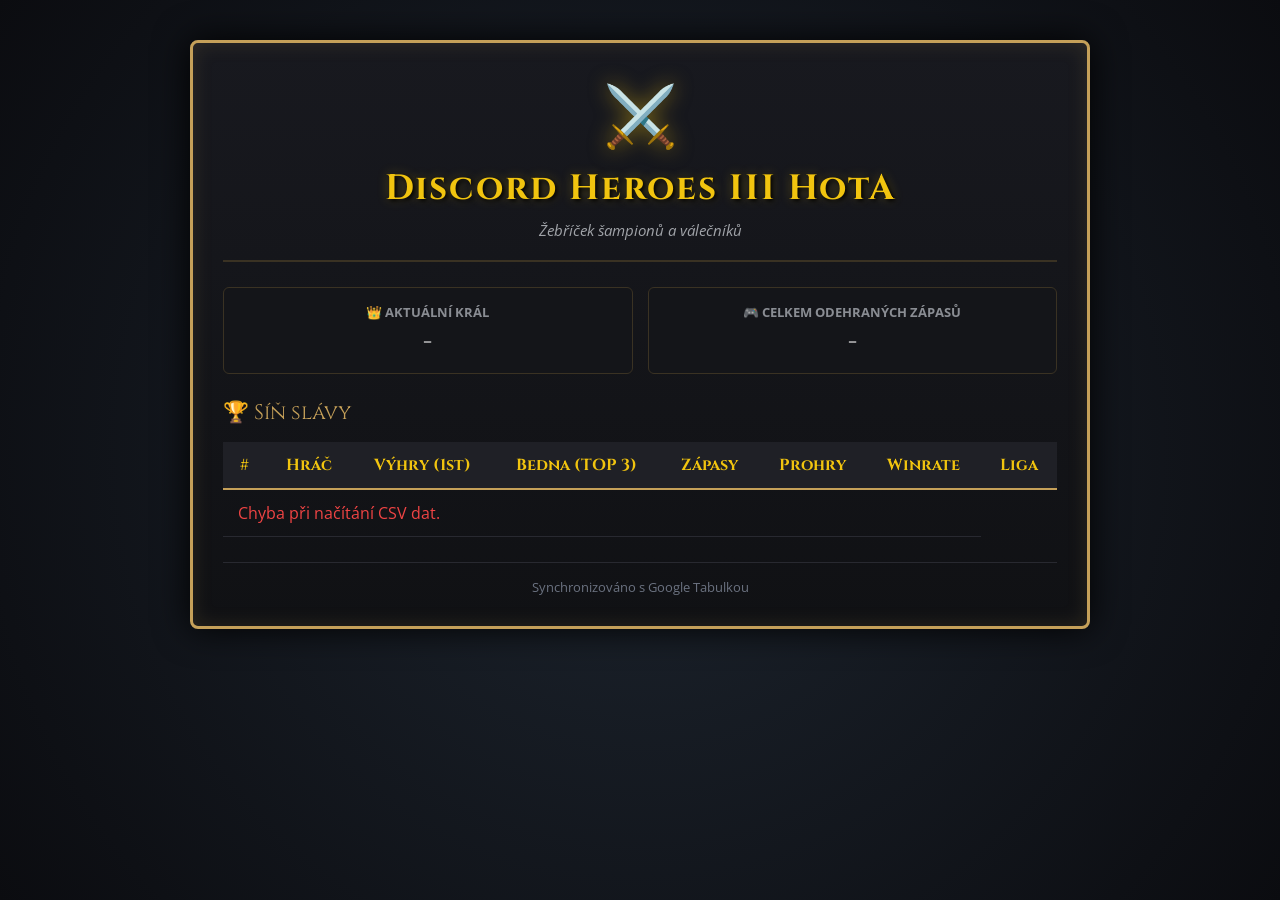
==== index.html @ c2720bd8 "Add 'Liga' column to the table header" ====
<!DOCTYPE html>
<html lang="cs">
<head>
    <meta charset="UTF-8">
    <meta name="viewport" content="width=device-width, initial-scale=1.0">

    <title>Heroes III HotA - Leaderboard</title>

    <link rel="stylesheet" href="style.css">
</head>

<body>

<div class="container">

    <div class="header">

        <div class="logo">⚔️</div>

        <h1>Discord Heroes III HotA</h1>

        <p>Žebříček šampionů a válečníků</p>

    </div>


    <div class="top-cards">

        <div class="card">
            <div class="title">👑 Aktuální Král</div>
            <div class="value" id="top-player">-</div>
        </div>


        <div class="card">
            <div class="title">🎮 Celkem Odehraných Zápasů</div>
            <div class="value" id="total-games">-</div>
        </div>

    </div>


    <div class="leaderboard-title">
        🏆 Síň slávy
    </div>


    <div class="table-wrapper">

        <table>

            <thead>

                <tr>
                    <th>#</th>
                    <th>Hráč</th>
                    <th>Výhry (1st)</th>
                    <th>Bedna (TOP 3)</th>
                    <th>Zápasy</th>
                    <th>Prohry</th>
                    <th>Winrate</th>
                    <th>Liga</th>
                </tr>

            </thead>


            <tbody id="leaderboard-body">

                <tr>
                    <td colspan="7">
                        Načítám data z Google Sheets...
                    </td>
                </tr>

            </tbody>


        </table>

    </div>


    <div class="footer">
        Synchronizováno s Google Tabulkou
    </div>


</div>


<script src="script.js" defer></script>

</body>
</html>
---- style.css ----
@import url('https://fonts.googleapis.com/css2?family=Cinzel:wght@600;700;900&family=Open+Sans:wght@400;600;700&display=swap');


* {
    box-sizing: border-box;
    margin: 0;
    padding: 0;
}


body {

    background-color: #0d0d11;

    background-image:
        radial-gradient(circle at center,
        rgba(31,40,51,0.85) 0%,
        rgba(11,12,16,0.95) 100%),
        url('https://www.transparenttextures.com/patterns/dark-stone-wall.png');

    color: #c5a059;

    font-family: 'Open Sans', sans-serif;

    min-height:100vh;

    padding:20px;

    display:flex;

    justify-content:center;

    align-items:flex-start;

}



.container {

    width:100%;

    max-width:900px;

    margin-top:20px;

    background:linear-gradient(
        180deg,
        #18191f 0%,
        #101114 100%
    );

    border:3px solid #c5a059;

    border-radius:8px;

    box-shadow:
    0 0 35px rgba(0,0,0,.95),
    inset 0 0 20px rgba(197,160,89,.15);

    padding:30px;

}



.header {

    text-align:center;

    border-bottom:2px solid #3a3223;

    padding-bottom:20px;

    margin-bottom:25px;

}



.logo {

    font-size:60px;

    margin-bottom:10px;

    filter:
    drop-shadow(0 0 10px rgba(241,196,15,.5));

}



.header h1 {

    font-family:'Cinzel',serif;

    font-size:2.2rem;

    color:#f1c40f;

    text-shadow:
    2px 2px 4px #000,
    0 0 12px rgba(241,196,15,.3);

    letter-spacing:2px;

}



.header p {

    color:#a0a3a8;

    margin-top:8px;

    font-size:.95rem;

    font-style:italic;

}



.top-cards {

    display:grid;

    grid-template-columns:repeat(2,1fr);

    gap:15px;

    margin-bottom:25px;

}



.card {

    background:#141519;

    border:1px solid #3a3223;

    border-radius:6px;

    padding:15px;

    text-align:center;

}



.card .title {

    font-size:.8rem;

    color:#8a8d93;

    text-transform:uppercase;

    font-weight:700;

}



.card .value {

    font-size:1.5rem;

    font-family:'Cinzel',serif;

    color:white;

    margin-top:5px;

}



.leaderboard-title {

    font-family:'Cinzel',serif;

    font-size:1.3rem;

    margin-bottom:15px;

}



.table-wrapper {

    overflow-x:auto;

}



table {

    width:100%;

    border-collapse:collapse;

}



th {

    font-family:'Cinzel',serif;

    background:#1f2026;

    color:#f1c40f;

    padding:12px 15px;

    border-bottom:2px solid #c5a059;

}



td {

    padding:12px 15px;

    border-bottom:1px solid #282930;

    color:#e0e0e0;

}



tbody tr:nth-child(even) {

    background:#14151a;

}



tbody tr:hover {

    background:#23252e;

}



.rank-1 {

    color:#f1c40f;

    font-weight:bold;

}



.rank-2 {

    color:#e2e8f0;

    font-weight:bold;

}



.rank-3 {

    color:#cd7f32;

    font-weight:bold;

}



.badge-winrate {

    background:#059669;

    color:white;

    padding:3px 8px;

    border-radius:4px;

    font-weight:bold;

}



.footer {

    margin-top:25px;

    text-align:center;

    color:#6b7280;

    border-top:1px solid #282930;

    padding-top:15px;

    font-size:.8rem;

}



/* =========================
   MOBILNÍ VERZE
   ========================= */


@media(max-width:700px){


body {

    padding:10px;

}



.container {

    padding:15px;

    border-width:2px;

}



.logo {

    font-size:45px;

}



.header h1 {

    font-size:1.4rem;

}



.header p {

    font-size:.8rem;

}



.top-cards {

    grid-template-columns:1fr;

}



.table-wrapper {

    overflow-x:auto;

}



table {

    min-width:650px;

}



th, td {

    padding:8px;

    font-size:.8rem;

}



.leaderboard-title {

    font-size:1.1rem;

}


}
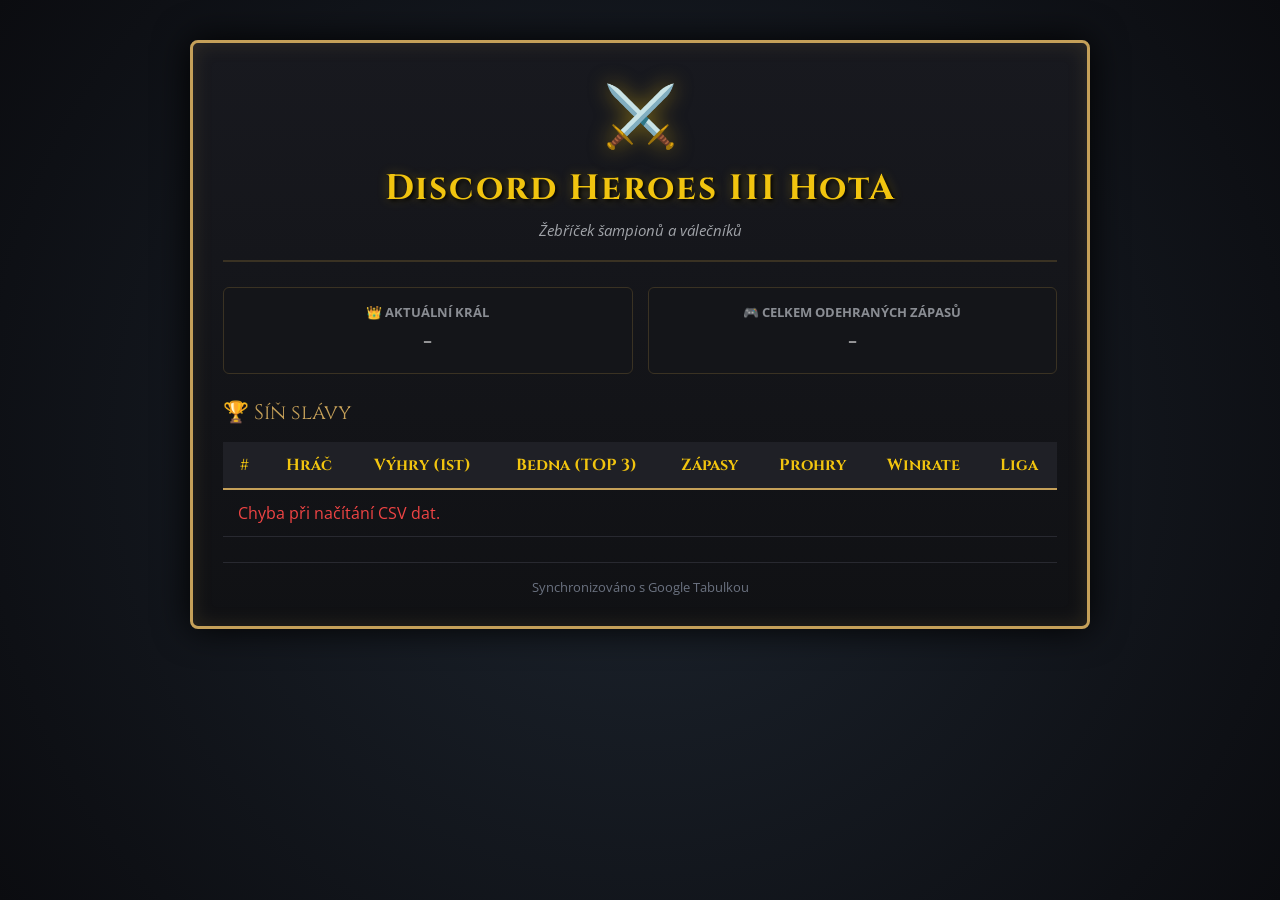
==== commit b489c47d: "Update index.html" ====
--- a/index.html
+++ b/index.html
@@ -68,7 +68,7 @@
             <tbody id="leaderboard-body">
 
                 <tr>
-                    <td colspan="7">
+                    <td colspan="8">
                         Načítám data z Google Sheets...
                     </td>
                 </tr>
--- a/style.css
+++ b/style.css
@@ -1,5 +1,4 @@
 @import url('https://fonts.googleapis.com/css2?family=Cinzel:wght@600;700;900&family=Open+Sans:wght@400;600;700&display=swap');
-
 
 * {
     box-sizing: border-box;
@@ -7,407 +6,245 @@
     padding: 0;
 }
 
-
 body {
-
     background-color: #0d0d11;
-
     background-image:
         radial-gradient(circle at center,
         rgba(31,40,51,0.85) 0%,
         rgba(11,12,16,0.95) 100%),
         url('https://www.transparenttextures.com/patterns/dark-stone-wall.png');
-
     color: #c5a059;
-
     font-family: 'Open Sans', sans-serif;
-
-    min-height:100vh;
-
-    padding:20px;
-
-    display:flex;
-
-    justify-content:center;
-
-    align-items:flex-start;
-
-}
-
-
+    min-height: 100vh;
+    padding: 20px;
+    display: flex;
+    justify-content: center;
+    align-items: flex-start;
+}
 
 .container {
-
-    width:100%;
-
-    max-width:900px;
-
-    margin-top:20px;
-
-    background:linear-gradient(
-        180deg,
-        #18191f 0%,
-        #101114 100%
-    );
-
-    border:3px solid #c5a059;
-
-    border-radius:8px;
-
-    box-shadow:
-    0 0 35px rgba(0,0,0,.95),
-    inset 0 0 20px rgba(197,160,89,.15);
-
-    padding:30px;
-
-}
-
-
+    width: 100%;
+    max-width: 900px;
+    margin-top: 20px;
+    background: linear-gradient(180deg, #18191f 0%, #101114 100%);
+    border: 3px solid #c5a059;
+    border-radius: 8px;
+    box-shadow: 0 0 35px rgba(0,0,0,.95), inset 0 0 20px rgba(197,160,89,.15);
+    padding: 30px;
+}
 
 .header {
-
-    text-align:center;
-
-    border-bottom:2px solid #3a3223;
-
-    padding-bottom:20px;
-
-    margin-bottom:25px;
-
-}
-
-
+    text-align: center;
+    border-bottom: 2px solid #3a3223;
+    padding-bottom: 20px;
+    margin-bottom: 25px;
+}
 
 .logo {
-
-    font-size:60px;
-
-    margin-bottom:10px;
-
-    filter:
-    drop-shadow(0 0 10px rgba(241,196,15,.5));
-
-}
-
-
+    font-size: 60px;
+    margin-bottom: 10px;
+    filter: drop-shadow(0 0 10px rgba(241,196,15,.5));
+}
 
 .header h1 {
-
-    font-family:'Cinzel',serif;
-
-    font-size:2.2rem;
-
-    color:#f1c40f;
-
-    text-shadow:
-    2px 2px 4px #000,
-    0 0 12px rgba(241,196,15,.3);
-
-    letter-spacing:2px;
-
-}
-
-
+    font-family: 'Cinzel', serif;
+    font-size: 2.2rem;
+    color: #f1c40f;
+    text-shadow: 2px 2px 4px #000, 0 0 12px rgba(241,196,15,.3);
+    letter-spacing: 2px;
+}
 
 .header p {
-
-    color:#a0a3a8;
-
-    margin-top:8px;
-
-    font-size:.95rem;
-
-    font-style:italic;
-
-}
-
-
+    color: #a0a3a8;
+    margin-top: 8px;
+    font-size: .95rem;
+    font-style: italic;
+}
 
 .top-cards {
-
-    display:grid;
-
-    grid-template-columns:repeat(2,1fr);
-
-    gap:15px;
-
-    margin-bottom:25px;
-
-}
-
-
+    display: grid;
+    grid-template-columns: repeat(2, 1fr);
+    gap: 15px;
+    margin-bottom: 25px;
+}
 
 .card {
-
-    background:#141519;
-
-    border:1px solid #3a3223;
-
-    border-radius:6px;
-
-    padding:15px;
-
-    text-align:center;
-
-}
-
-
+    background: #141519;
+    border: 1px solid #3a3223;
+    border-radius: 6px;
+    padding: 15px;
+    text-align: center;
+}
 
 .card .title {
-
-    font-size:.8rem;
-
-    color:#8a8d93;
-
-    text-transform:uppercase;
-
-    font-weight:700;
-
-}
-
-
+    font-size: .8rem;
+    color: #8a8d93;
+    text-transform: uppercase;
+    font-weight: 700;
+}
 
 .card .value {
-
-    font-size:1.5rem;
-
-    font-family:'Cinzel',serif;
-
-    color:white;
-
-    margin-top:5px;
-
-}
-
-
+    font-size: 1.5rem;
+    font-family: 'Cinzel', serif;
+    color: white;
+    margin-top: 5px;
+}
 
 .leaderboard-title {
-
-    font-family:'Cinzel',serif;
-
-    font-size:1.3rem;
-
-    margin-bottom:15px;
-
-}
-
-
+    font-family: 'Cinzel', serif;
+    font-size: 1.3rem;
+    margin-bottom: 15px;
+}
 
 .table-wrapper {
-
-    overflow-x:auto;
-
-}
-
-
+    overflow-x: auto;
+}
 
 table {
-
-    width:100%;
-
-    border-collapse:collapse;
-
-}
-
-
+    width: 100%;
+    border-collapse: collapse;
+}
 
 th {
-
-    font-family:'Cinzel',serif;
-
-    background:#1f2026;
-
-    color:#f1c40f;
-
-    padding:12px 15px;
-
-    border-bottom:2px solid #c5a059;
-
-}
-
-
+    font-family: 'Cinzel', serif;
+    background: #1f2026;
+    color: #f1c40f;
+    padding: 12px 15px;
+    border-bottom: 2px solid #c5a059;
+}
 
 td {
-
-    padding:12px 15px;
-
-    border-bottom:1px solid #282930;
-
-    color:#e0e0e0;
-
-}
-
-
+    padding: 12px 15px;
+    border-bottom: 1px solid #282930;
+    color: #e0e0e0;
+}
 
 tbody tr:nth-child(even) {
-
-    background:#14151a;
-
-}
-
-
+    background: #14151a;
+}
 
 tbody tr:hover {
-
-    background:#23252e;
-
-}
-
-
+    background: #23252e;
+}
 
 .rank-1 {
-
-    color:#f1c40f;
-
-    font-weight:bold;
-
-}
-
-
+    color: #f1c40f;
+    font-weight: bold;
+}
 
 .rank-2 {
-
-    color:#e2e8f0;
-
-    font-weight:bold;
-
-}
-
-
+    color: #e2e8f0;
+    font-weight: bold;
+}
 
 .rank-3 {
-
-    color:#cd7f32;
-
-    font-weight:bold;
-
-}
-
-
+    color: #cd7f32;
+    font-weight: bold;
+}
 
 .badge-winrate {
-
-    background:#059669;
-
-    color:white;
-
-    padding:3px 8px;
-
-    border-radius:4px;
-
-    font-weight:bold;
-
-}
-
-
+    background: #059669;
+    color: white;
+    padding: 3px 8px;
+    border-radius: 4px;
+    font-weight: bold;
+}
 
 .footer {
-
-    margin-top:25px;
-
-    text-align:center;
-
-    color:#6b7280;
-
-    border-top:1px solid #282930;
-
-    padding-top:15px;
-
-    font-size:.8rem;
-
-}
-
+    margin-top: 25px;
+    text-align: center;
+    color: #6b7280;
+    border-top: 1px solid #282930;
+    padding-top: 15px;
+    font-size: .8rem;
+}
+
+/* ==========================================
+   STYLY PRO IKONY LIG & ZÁŘE (Funguje všude)
+   ========================================== */
+
+.league-icon {
+    width: 36px;
+    height: 36px;
+    object-fit: contain;
+    vertical-align: middle;
+    transition: transform 0.3s ease, filter 0.3s ease;
+}
+
+.league-icon:hover {
+    transform: scale(1.3);
+}
+
+/* 1. Archanděl / 400+ b. -> Zlatá záře */
+.glow-gold {
+    filter: drop-shadow(0 0 6px #ffd700) drop-shadow(0 0 12px #ffa500);
+}
+
+/* 2. Kouzelný drak / 300+ b. -> Magická fialovo-růžová záře */
+.glow-purple {
+    filter: drop-shadow(0 0 6px #d8b4fe) drop-shadow(0 0 12px #a855f7);
+}
+
+/* 3. Královský grif / 200+ b. -> Královská modrá záře */
+.glow-blue {
+    filter: drop-shadow(0 0 6px #38bdf8) drop-shadow(0 0 12px #0284c7);
+}
+
+/* 4. Kopijník / 100+ b. -> Ocelově stříbrná záře */
+.glow-silver {
+    filter: drop-shadow(0 0 5px #cbd5e1) drop-shadow(0 0 10px #94a3b8);
+}
+
+/* 5. Sedlák / <100 b. -> Jemný temný stín bez výrazné záře */
+.glow-peasant {
+    filter: drop-shadow(0 2px 4px rgba(0,0,0,0.6));
+}
 
 
 /* =========================
    MOBILNÍ VERZE
    ========================= */
 
-
-@media(max-width:700px){
-
-
-body {
-
-    padding:10px;
-
-}
-
-
-
-.container {
-
-    padding:15px;
-
-    border-width:2px;
-
-}
-
-
-
-.logo {
-
-    font-size:45px;
-
-}
-
-
-
-.header h1 {
-
-    font-size:1.4rem;
-
-}
-
-
-
-.header p {
-
-    font-size:.8rem;
-
-}
-
-
-
-.top-cards {
-
-    grid-template-columns:1fr;
-
-}
-
-
-
-.table-wrapper {
-
-    overflow-x:auto;
-
-}
-
-
-
-table {
-
-    min-width:650px;
-
-}
-
-
-
-th, td {
-
-    padding:8px;
-
-    font-size:.8rem;
-
-}
-
-
-
-.leaderboard-title {
-
-    font-size:1.1rem;
-
-}
-
-
-}
+@media(max-width:700px) {
+    body {
+        padding: 10px;
+    }
+
+    .container {
+        padding: 15px;
+        border-width: 2px;
+    }
+
+    .logo {
+        font-size: 45px;
+    }
+
+    .header h1 {
+        font-size: 1.4rem;
+    }
+
+    .header p {
+        font-size: .8rem;
+    }
+
+    .top-cards {
+        grid-template-columns: 1fr;
+    }
+
+    .table-wrapper {
+        overflow-x: auto;
+    }
+
+    table {
+        min-width: 650px;
+    }
+
+    th, td {
+        padding: 8px;
+        font-size: .8rem;
+    }
+
+    .leaderboard-title {
+        font-size: 1.1rem;
+    }
+}
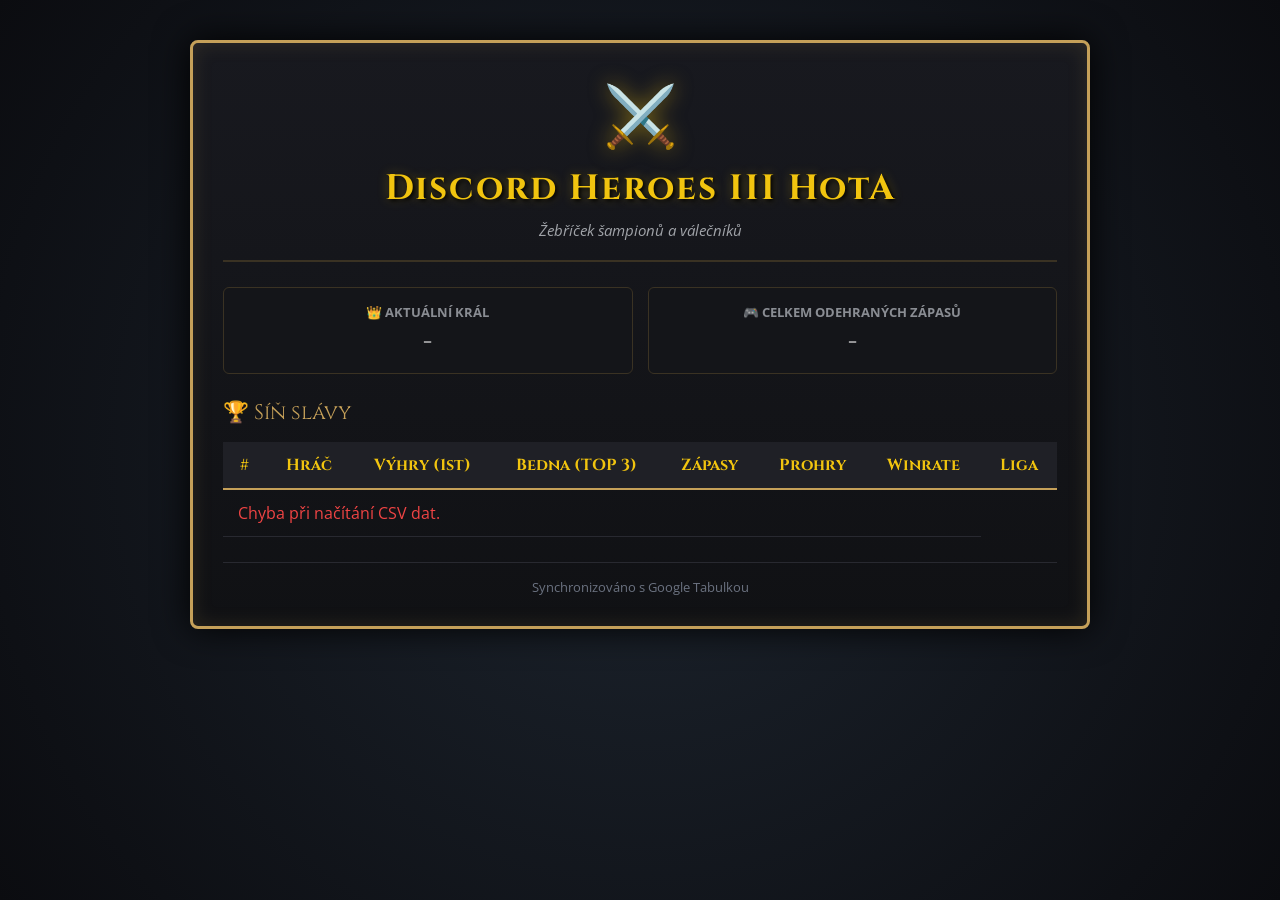
==== commit ad319e63: "rollback" ====
--- a/index.html
+++ b/index.html
@@ -68,7 +68,7 @@
             <tbody id="leaderboard-body">
 
                 <tr>
-                    <td colspan="8">
+                    <td colspan="7">
                         Načítám data z Google Sheets...
                     </td>
                 </tr>
@@ -89,7 +89,7 @@
 </div>
 
 
-<script src="script.js" defer></script>
+<script src="script.js"></script>
 
 </body>
 </html>
--- a/style.css
+++ b/style.css
@@ -1,4 +1,5 @@
 @import url('https://fonts.googleapis.com/css2?family=Cinzel:wght@600;700;900&family=Open+Sans:wght@400;600;700&display=swap');
+
 
 * {
     box-sizing: border-box;
@@ -6,245 +7,445 @@
     padding: 0;
 }
 
+
 body {
+
     background-color: #0d0d11;
+
     background-image:
         radial-gradient(circle at center,
         rgba(31,40,51,0.85) 0%,
         rgba(11,12,16,0.95) 100%),
         url('https://www.transparenttextures.com/patterns/dark-stone-wall.png');
+
     color: #c5a059;
+
     font-family: 'Open Sans', sans-serif;
-    min-height: 100vh;
-    padding: 20px;
-    display: flex;
-    justify-content: center;
-    align-items: flex-start;
-}
+
+    min-height:100vh;
+
+    padding:20px;
+
+    display:flex;
+
+    justify-content:center;
+
+    align-items:flex-start;
+
+}
+
+
 
 .container {
-    width: 100%;
-    max-width: 900px;
-    margin-top: 20px;
-    background: linear-gradient(180deg, #18191f 0%, #101114 100%);
-    border: 3px solid #c5a059;
-    border-radius: 8px;
-    box-shadow: 0 0 35px rgba(0,0,0,.95), inset 0 0 20px rgba(197,160,89,.15);
-    padding: 30px;
-}
+
+    width:100%;
+
+    max-width:900px;
+
+    margin-top:20px;
+
+    background:linear-gradient(
+        180deg,
+        #18191f 0%,
+        #101114 100%
+    );
+
+    border:3px solid #c5a059;
+
+    border-radius:8px;
+
+    box-shadow:
+    0 0 35px rgba(0,0,0,.95),
+    inset 0 0 20px rgba(197,160,89,.15);
+
+    padding:30px;
+
+}
+
+
 
 .header {
-    text-align: center;
-    border-bottom: 2px solid #3a3223;
-    padding-bottom: 20px;
-    margin-bottom: 25px;
-}
+
+    text-align:center;
+
+    border-bottom:2px solid #3a3223;
+
+    padding-bottom:20px;
+
+    margin-bottom:25px;
+
+}
+
+
 
 .logo {
-    font-size: 60px;
-    margin-bottom: 10px;
-    filter: drop-shadow(0 0 10px rgba(241,196,15,.5));
-}
+
+    font-size:60px;
+
+    margin-bottom:10px;
+
+    filter:
+    drop-shadow(0 0 10px rgba(241,196,15,.5));
+
+}
+
+
 
 .header h1 {
-    font-family: 'Cinzel', serif;
-    font-size: 2.2rem;
-    color: #f1c40f;
-    text-shadow: 2px 2px 4px #000, 0 0 12px rgba(241,196,15,.3);
-    letter-spacing: 2px;
-}
+
+    font-family:'Cinzel',serif;
+
+    font-size:2.2rem;
+
+    color:#f1c40f;
+
+    text-shadow:
+    2px 2px 4px #000,
+    0 0 12px rgba(241,196,15,.3);
+
+    letter-spacing:2px;
+
+}
+
+
 
 .header p {
-    color: #a0a3a8;
-    margin-top: 8px;
-    font-size: .95rem;
-    font-style: italic;
-}
+
+    color:#a0a3a8;
+
+    margin-top:8px;
+
+    font-size:.95rem;
+
+    font-style:italic;
+
+}
+
+
 
 .top-cards {
-    display: grid;
-    grid-template-columns: repeat(2, 1fr);
-    gap: 15px;
-    margin-bottom: 25px;
-}
+
+    display:grid;
+
+    grid-template-columns:repeat(2,1fr);
+
+    gap:15px;
+
+    margin-bottom:25px;
+
+}
+
+
 
 .card {
-    background: #141519;
-    border: 1px solid #3a3223;
-    border-radius: 6px;
-    padding: 15px;
-    text-align: center;
-}
+
+    background:#141519;
+
+    border:1px solid #3a3223;
+
+    border-radius:6px;
+
+    padding:15px;
+
+    text-align:center;
+
+}
+
+
 
 .card .title {
-    font-size: .8rem;
-    color: #8a8d93;
-    text-transform: uppercase;
-    font-weight: 700;
-}
+
+    font-size:.8rem;
+
+    color:#8a8d93;
+
+    text-transform:uppercase;
+
+    font-weight:700;
+
+}
+
+
 
 .card .value {
-    font-size: 1.5rem;
-    font-family: 'Cinzel', serif;
-    color: white;
-    margin-top: 5px;
-}
+
+    font-size:1.5rem;
+
+    font-family:'Cinzel',serif;
+
+    color:white;
+
+    margin-top:5px;
+
+}
+
+
 
 .leaderboard-title {
-    font-family: 'Cinzel', serif;
-    font-size: 1.3rem;
-    margin-bottom: 15px;
-}
+
+    font-family:'Cinzel',serif;
+
+    font-size:1.3rem;
+
+    margin-bottom:15px;
+
+}
+
+
 
 .table-wrapper {
-    overflow-x: auto;
-}
+
+    overflow-x:auto;
+
+}
+
+
 
 table {
-    width: 100%;
-    border-collapse: collapse;
-}
+
+    width:100%;
+
+    border-collapse:collapse;
+
+}
+
+
 
 th {
-    font-family: 'Cinzel', serif;
-    background: #1f2026;
-    color: #f1c40f;
-    padding: 12px 15px;
-    border-bottom: 2px solid #c5a059;
-}
+
+    font-family:'Cinzel',serif;
+
+    background:#1f2026;
+
+    color:#f1c40f;
+
+    padding:12px 15px;
+
+    border-bottom:2px solid #c5a059;
+
+}
+
+
 
 td {
-    padding: 12px 15px;
-    border-bottom: 1px solid #282930;
-    color: #e0e0e0;
-}
+
+    padding:12px 15px;
+
+    border-bottom:1px solid #282930;
+
+    color:#e0e0e0;
+
+}
+
+
 
 tbody tr:nth-child(even) {
-    background: #14151a;
-}
+
+    background:#14151a;
+
+}
+
+
 
 tbody tr:hover {
-    background: #23252e;
-}
+
+    background:#23252e;
+
+}
+
+
 
 .rank-1 {
-    color: #f1c40f;
-    font-weight: bold;
-}
+
+    color:#f1c40f;
+
+    font-weight:bold;
+
+}
+
+
 
 .rank-2 {
-    color: #e2e8f0;
-    font-weight: bold;
-}
+
+    color:#e2e8f0;
+
+    font-weight:bold;
+
+}
+
+
 
 .rank-3 {
-    color: #cd7f32;
-    font-weight: bold;
-}
+
+    color:#cd7f32;
+
+    font-weight:bold;
+
+}
+
+
 
 .badge-winrate {
-    background: #059669;
-    color: white;
-    padding: 3px 8px;
-    border-radius: 4px;
-    font-weight: bold;
-}
+
+    background:#059669;
+
+    color:white;
+
+    padding:3px 8px;
+
+    border-radius:4px;
+
+    font-weight:bold;
+
+}
+
+
 
 .footer {
-    margin-top: 25px;
-    text-align: center;
-    color: #6b7280;
-    border-top: 1px solid #282930;
-    padding-top: 15px;
-    font-size: .8rem;
-}
-
-/* ==========================================
-   STYLY PRO IKONY LIG & ZÁŘE (Funguje všude)
-   ========================================== */
-
-.league-icon {
-    width: 36px;
-    height: 36px;
-    object-fit: contain;
-    vertical-align: middle;
-    transition: transform 0.3s ease, filter 0.3s ease;
-}
-
-.league-icon:hover {
-    transform: scale(1.3);
-}
-
-/* 1. Archanděl / 400+ b. -> Zlatá záře */
-.glow-gold {
-    filter: drop-shadow(0 0 6px #ffd700) drop-shadow(0 0 12px #ffa500);
-}
-
-/* 2. Kouzelný drak / 300+ b. -> Magická fialovo-růžová záře */
-.glow-purple {
-    filter: drop-shadow(0 0 6px #d8b4fe) drop-shadow(0 0 12px #a855f7);
-}
-
-/* 3. Královský grif / 200+ b. -> Královská modrá záře */
-.glow-blue {
-    filter: drop-shadow(0 0 6px #38bdf8) drop-shadow(0 0 12px #0284c7);
-}
-
-/* 4. Kopijník / 100+ b. -> Ocelově stříbrná záře */
-.glow-silver {
-    filter: drop-shadow(0 0 5px #cbd5e1) drop-shadow(0 0 10px #94a3b8);
-}
-
-/* 5. Sedlák / <100 b. -> Jemný temný stín bez výrazné záře */
-.glow-peasant {
-    filter: drop-shadow(0 2px 4px rgba(0,0,0,0.6));
-}
+
+    margin-top:25px;
+
+    text-align:center;
+
+    color:#6b7280;
+
+    border-top:1px solid #282930;
+
+    padding-top:15px;
+
+    font-size:.8rem;
+
+}
+
 
 
 /* =========================
    MOBILNÍ VERZE
    ========================= */
 
-@media(max-width:700px) {
-    body {
-        padding: 10px;
+
+@media(max-width:700px){
+
+
+body {
+
+    padding:10px;
+
+}
+
+
+
+.container {
+
+    padding:15px;
+
+    border-width:2px;
+
+}
+
+
+
+.logo {
+
+    font-size:45px;
+
+}
+
+
+
+.header h1 {
+
+    font-size:1.4rem;
+
+}
+
+
+
+.header p {
+
+    font-size:.8rem;
+
+}
+
+
+
+.top-cards {
+
+    grid-template-columns:1fr;
+
+}
+
+
+
+.table-wrapper {
+
+    overflow-x:auto;
+
+}
+
+
+
+table {
+
+    min-width:650px;
+
+}
+
+
+
+th, td {
+
+    padding:8px;
+
+    font-size:.8rem;
+
+}
+
+
+
+.leaderboard-title {
+
+    font-size:1.1rem;
+
+}
+
+    
+
+}
+.league-cell {
+
+    text-align:center;
+    color:#f1c40f;
+    font-family:'Cinzel', serif;
+
+}
+
+
+.league-image {
+
+    width:70px;
+    height:70px;
+    object-fit:contain;
+
+    filter:drop-shadow(0 0 8px rgba(241,196,15,0.8));
+
+    animation: unitFloat 3s ease-in-out infinite;
+
+}
+
+
+@keyframes unitFloat {
+
+    0%,100% {
+
+        transform:translateY(0);
+
     }
 
-    .container {
-        padding: 15px;
-        border-width: 2px;
+    50% {
+
+        transform:translateY(-6px);
+
     }
 
-    .logo {
-        font-size: 45px;
-    }
-
-    .header h1 {
-        font-size: 1.4rem;
-    }
-
-    .header p {
-        font-size: .8rem;
-    }
-
-    .top-cards {
-        grid-template-columns: 1fr;
-    }
-
-    .table-wrapper {
-        overflow-x: auto;
-    }
-
-    table {
-        min-width: 650px;
-    }
-
-    th, td {
-        padding: 8px;
-        font-size: .8rem;
-    }
-
-    .leaderboard-title {
-        font-size: 1.1rem;
-    }
-}
+}
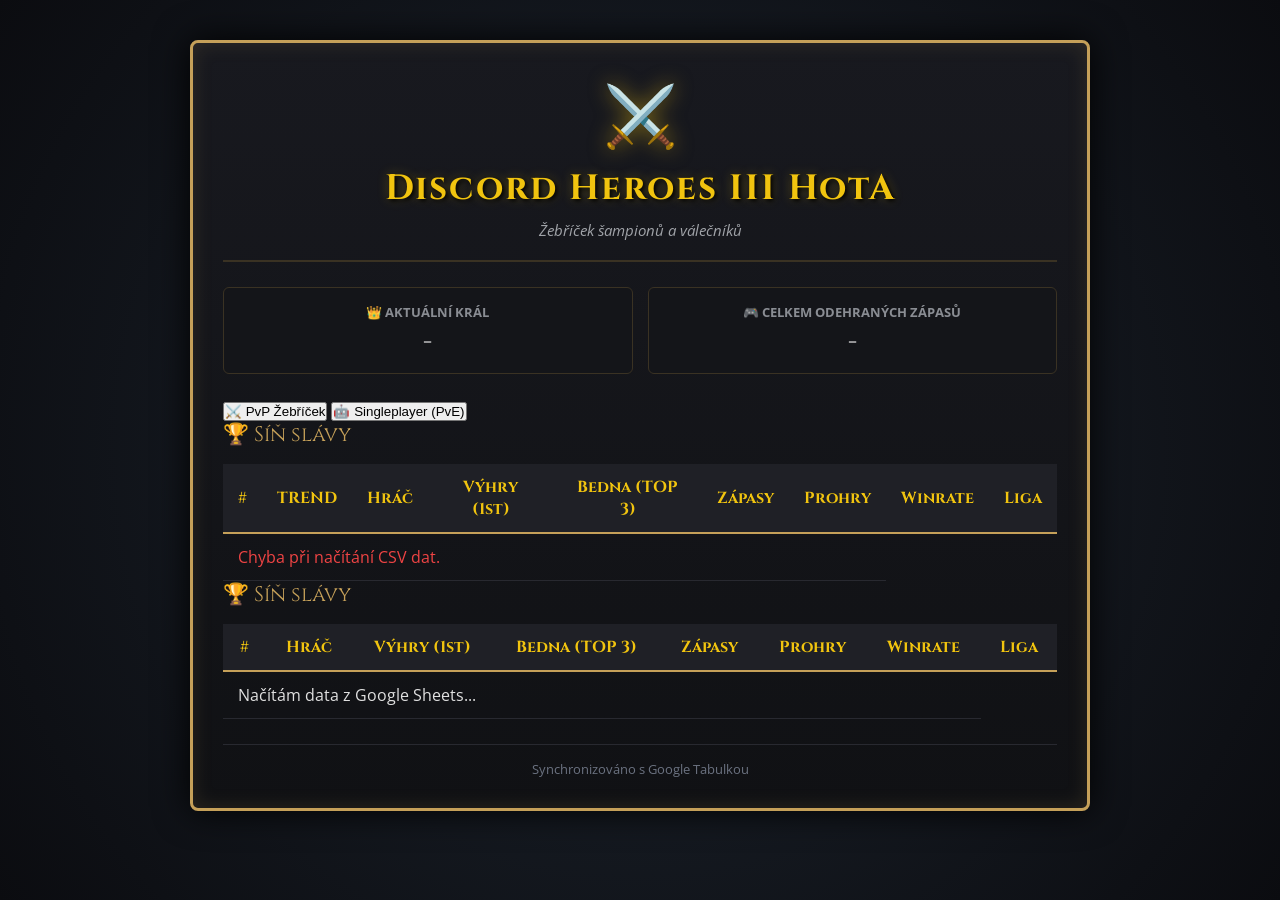
==== commit 45dd9013: "Update index.html" ====
--- a/index.html
+++ b/index.html
@@ -39,7 +39,45 @@
 
     </div>
 
+<!-- PŘEPÍNAČ REŽIMŮ (PvP / Singleplayer) -->
+    <div class="leaderboard-toggle">
+        <button class="toggle-btn active" id="btn-pvp" onclick="switchMode('pvp')">
+            ⚔️ PvP Žebříček
+        </button>
+        <button class="toggle-btn" id="btn-pve" onclick="switchMode('pve')">
+            🤖 Singleplayer (PvE)
+        </button>
+    </div>
 
+    <div class="leaderboard-title">
+        🏆 Síň slávy
+    </div>
+
+    <div class="table-wrapper">
+        <table>
+            <thead>
+                <tr>
+                    <th>#</th>
+                    <th>TREND</th> <!-- NOVÝ SLOUPEC -->
+                    <th>Hráč</th>
+                    <th>Výhry (1st)</th>
+                    <th>Bedna (TOP 3)</th>
+                    <th>Zápasy</th>
+                    <th>Prohry</th>
+                    <th>Winrate</th>
+                    <th>Liga</th>
+                </tr>
+            </thead>
+            <tbody id="leaderboard-body">
+                <tr>
+                    <td colspan="8"> <!-- ZMĚNĚNO ZE 7 NA 8 -->
+                        Načítám data z Google Sheets...
+                    </td>
+                </tr>
+            </tbody>
+        </table>
+    </div>
+    
     <div class="leaderboard-title">
         🏆 Síň slávy
     </div>
--- a/style.css
+++ b/style.css
@@ -412,6 +412,7 @@
     
 
 }
+
 .league-cell {
 
     text-align:center;
@@ -422,30 +423,30 @@
 
 
 .league-image {
-
-    width:70px;
-    height:70px;
-    object-fit:contain;
-
-    filter:drop-shadow(0 0 8px rgba(241,196,15,0.8));
-
+    width: 70px;
+    height: 70px;
+    object-fit: contain;
+    filter: drop-shadow(0 0 8px rgba(241,196,15,0.8));
     animation: unitFloat 3s ease-in-out infinite;
-
-}
-
+}
 
 @keyframes unitFloat {
-
-    0%,100% {
-
-        transform:translateY(0);
-
+    0%, 100% {
+        transform: translateY(0);
     }
-
     50% {
-
-        transform:translateY(-6px);
-
+        transform: translateY(-6px);
     }
-
-}
+}
+
+/* Vzhled odkazů v tabulce pro hráče */
+.player-link {
+    color: inherit;       
+    text-decoration: none; 
+}
+
+/* Když na odkaz najedeš myší */
+.player-link:hover {
+    color: #60a5fa;       
+    text-decoration: underline;
+}
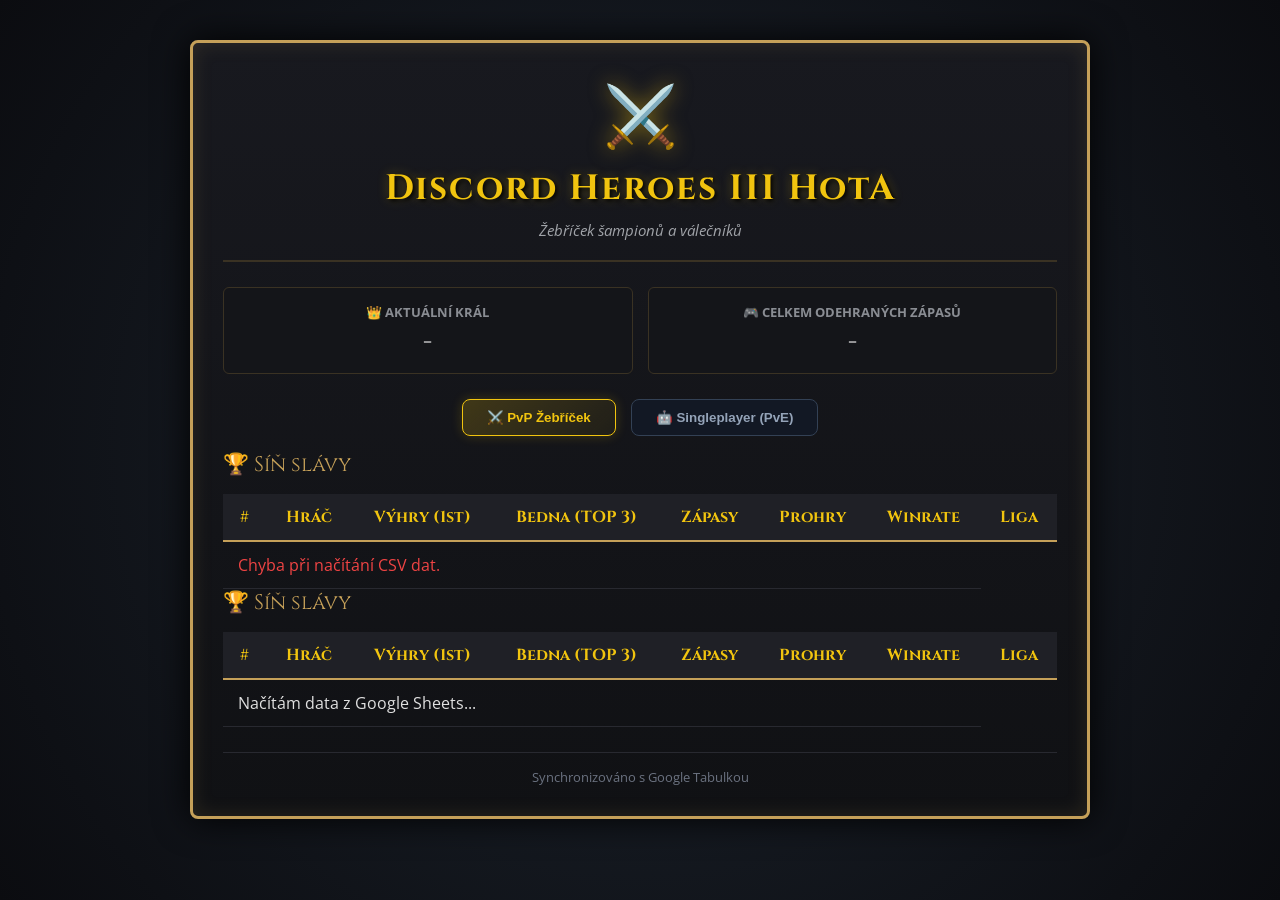
==== commit 09df799f: "Update index.html" ====
--- a/index.html
+++ b/index.html
@@ -58,7 +58,6 @@
             <thead>
                 <tr>
                     <th>#</th>
-                    <th>TREND</th> <!-- NOVÝ SLOUPEC -->
                     <th>Hráč</th>
                     <th>Výhry (1st)</th>
                     <th>Bedna (TOP 3)</th>
--- a/style.css
+++ b/style.css
@@ -1,5 +1,4 @@
 @import url('https://fonts.googleapis.com/css2?family=Cinzel:wght@600;700;900&family=Open+Sans:wght@400;600;700&display=swap');
-
 
 * {
     box-sizing: border-box;
@@ -7,420 +6,204 @@
     padding: 0;
 }
 
-
 body {
-
     background-color: #0d0d11;
-
     background-image:
         radial-gradient(circle at center,
         rgba(31,40,51,0.85) 0%,
         rgba(11,12,16,0.95) 100%),
         url('https://www.transparenttextures.com/patterns/dark-stone-wall.png');
-
     color: #c5a059;
-
     font-family: 'Open Sans', sans-serif;
-
-    min-height:100vh;
-
-    padding:20px;
-
-    display:flex;
-
-    justify-content:center;
-
-    align-items:flex-start;
-
-}
-
-
+    min-height: 100vh;
+    padding: 20px;
+    display: flex;
+    justify-content: center;
+    align-items: flex-start;
+}
 
 .container {
-
-    width:100%;
-
-    max-width:900px;
-
-    margin-top:20px;
-
-    background:linear-gradient(
+    width: 100%;
+    max-width: 900px;
+    margin-top: 20px;
+    background: linear-gradient(
         180deg,
         #18191f 0%,
         #101114 100%
     );
-
-    border:3px solid #c5a059;
-
-    border-radius:8px;
-
+    border: 3px solid #c5a059;
+    border-radius: 8px;
     box-shadow:
     0 0 35px rgba(0,0,0,.95),
     inset 0 0 20px rgba(197,160,89,.15);
-
-    padding:30px;
-
-}
-
-
+    padding: 30px;
+}
 
 .header {
-
-    text-align:center;
-
-    border-bottom:2px solid #3a3223;
-
-    padding-bottom:20px;
-
-    margin-bottom:25px;
-
-}
-
-
+    text-align: center;
+    border-bottom: 2px solid #3a3223;
+    padding-bottom: 20px;
+    margin-bottom: 25px;
+}
 
 .logo {
-
-    font-size:60px;
-
-    margin-bottom:10px;
-
+    font-size: 60px;
+    margin-bottom: 10px;
     filter:
     drop-shadow(0 0 10px rgba(241,196,15,.5));
-
-}
-
-
+}
 
 .header h1 {
-
-    font-family:'Cinzel',serif;
-
-    font-size:2.2rem;
-
-    color:#f1c40f;
-
+    font-family: 'Cinzel', serif;
+    font-size: 2.2rem;
+    color: #f1c40f;
     text-shadow:
     2px 2px 4px #000,
     0 0 12px rgba(241,196,15,.3);
-
-    letter-spacing:2px;
-
-}
-
-
+    letter-spacing: 2px;
+}
 
 .header p {
-
-    color:#a0a3a8;
-
-    margin-top:8px;
-
-    font-size:.95rem;
-
-    font-style:italic;
-
-}
-
-
+    color: #a0a3a8;
+    margin-top: 8px;
+    font-size: .95rem;
+    font-style: italic;
+}
 
 .top-cards {
-
-    display:grid;
-
-    grid-template-columns:repeat(2,1fr);
-
-    gap:15px;
-
-    margin-bottom:25px;
-
-}
-
-
+    display: grid;
+    grid-template-columns: repeat(2,1fr);
+    gap: 15px;
+    margin-bottom: 25px;
+}
 
 .card {
-
-    background:#141519;
-
-    border:1px solid #3a3223;
-
-    border-radius:6px;
-
-    padding:15px;
-
-    text-align:center;
-
-}
-
-
+    background: #141519;
+    border: 1px solid #3a3223;
+    border-radius: 6px;
+    padding: 15px;
+    text-align: center;
+}
 
 .card .title {
-
-    font-size:.8rem;
-
-    color:#8a8d93;
-
-    text-transform:uppercase;
-
-    font-weight:700;
-
-}
-
-
+    font-size: .8rem;
+    color: #8a8d93;
+    text-transform: uppercase;
+    font-weight: 700;
+}
 
 .card .value {
-
-    font-size:1.5rem;
-
-    font-family:'Cinzel',serif;
-
-    color:white;
-
-    margin-top:5px;
-
-}
-
-
+    font-size: 1.5rem;
+    font-family: 'Cinzel', serif;
+    color: white;
+    margin-top: 5px;
+}
+
+/* PŘEPÍNAČ REŽIMŮ (PVP / PVE) */
+.leaderboard-toggle {
+    display: flex;
+    justify-content: center;
+    gap: 15px;
+    margin: 25px 0 15px 0;
+}
+
+.toggle-btn {
+    background: #121824;
+    border: 1px solid #334155;
+    color: #94a3b8;
+    padding: 10px 24px;
+    border-radius: 8px;
+    font-weight: bold;
+    cursor: pointer;
+    transition: all 0.25s ease;
+}
+
+.toggle-btn:hover {
+    border-color: #f1c40f;
+    color: #f1c40f;
+}
+
+.toggle-btn.active {
+    background: linear-gradient(135deg, rgba(241, 196, 15, 0.2), rgba(241, 196, 15, 0.05));
+    border-color: #f1c40f;
+    color: #f1c40f;
+    box-shadow: 0 0 12px rgba(241, 196, 15, 0.2);
+}
 
 .leaderboard-title {
-
-    font-family:'Cinzel',serif;
-
-    font-size:1.3rem;
-
-    margin-bottom:15px;
-
-}
-
-
+    font-family: 'Cinzel', serif;
+    font-size: 1.3rem;
+    margin-bottom: 15px;
+}
 
 .table-wrapper {
-
-    overflow-x:auto;
-
-}
-
-
+    overflow-x: auto;
+}
 
 table {
-
-    width:100%;
-
-    border-collapse:collapse;
-
-}
-
-
+    width: 100%;
+    border-collapse: collapse;
+}
 
 th {
-
-    font-family:'Cinzel',serif;
-
-    background:#1f2026;
-
-    color:#f1c40f;
-
-    padding:12px 15px;
-
-    border-bottom:2px solid #c5a059;
-
-}
-
-
+    font-family: 'Cinzel', serif;
+    background: #1f2026;
+    color: #f1c40f;
+    padding: 12px 15px;
+    border-bottom: 2px solid #c5a059;
+}
 
 td {
-
-    padding:12px 15px;
-
-    border-bottom:1px solid #282930;
-
-    color:#e0e0e0;
-
-}
-
-
+    padding: 12px 15px;
+    border-bottom: 1px solid #282930;
+    color: #e0e0e0;
+}
 
 tbody tr:nth-child(even) {
-
-    background:#14151a;
-
-}
-
-
+    background: #14151a;
+}
 
 tbody tr:hover {
-
-    background:#23252e;
-
-}
-
-
+    background: #23252e;
+}
 
 .rank-1 {
-
-    color:#f1c40f;
-
-    font-weight:bold;
-
-}
-
-
+    color: #f1c40f;
+    font-weight: bold;
+}
 
 .rank-2 {
-
-    color:#e2e8f0;
-
-    font-weight:bold;
-
-}
-
-
+    color: #e2e8f0;
+    font-weight: bold;
+}
 
 .rank-3 {
-
-    color:#cd7f32;
-
-    font-weight:bold;
-
-}
-
-
+    color: #cd7f32;
+    font-weight: bold;
+}
 
 .badge-winrate {
-
-    background:#059669;
-
-    color:white;
-
-    padding:3px 8px;
-
-    border-radius:4px;
-
-    font-weight:bold;
-
-}
-
-
+    background: #059669;
+    color: white;
+    padding: 3px 8px;
+    border-radius: 4px;
+    font-weight: bold;
+}
 
 .footer {
-
-    margin-top:25px;
-
-    text-align:center;
-
-    color:#6b7280;
-
-    border-top:1px solid #282930;
-
-    padding-top:15px;
-
-    font-size:.8rem;
-
-}
-
-
-
-/* =========================
-   MOBILNÍ VERZE
-   ========================= */
-
-
-@media(max-width:700px){
-
-
-body {
-
-    padding:10px;
-
-}
-
-
-
-.container {
-
-    padding:15px;
-
-    border-width:2px;
-
-}
-
-
-
-.logo {
-
-    font-size:45px;
-
-}
-
-
-
-.header h1 {
-
-    font-size:1.4rem;
-
-}
-
-
-
-.header p {
-
-    font-size:.8rem;
-
-}
-
-
-
-.top-cards {
-
-    grid-template-columns:1fr;
-
-}
-
-
-
-.table-wrapper {
-
-    overflow-x:auto;
-
-}
-
-
-
-table {
-
-    min-width:650px;
-
-}
-
-
-
-th, td {
-
-    padding:8px;
-
-    font-size:.8rem;
-
-}
-
-
-
-.leaderboard-title {
-
-    font-size:1.1rem;
-
-}
-
-    
-
+    margin-top: 25px;
+    text-align: center;
+    color: #6b7280;
+    border-top: 1px solid #282930;
+    padding-top: 15px;
+    font-size: .8rem;
 }
 
 .league-cell {
-
-    text-align:center;
-    color:#f1c40f;
-    font-family:'Cinzel', serif;
-
-}
-
+    text-align: center;
+    color: #f1c40f;
+    font-family: 'Cinzel', serif;
+}
 
 .league-image {
     width: 70px;
@@ -439,14 +222,67 @@
     }
 }
 
-/* Vzhled odkazů v tabulce pro hráče */
 .player-link {
-    color: inherit;       
+    color: inherit;        
     text-decoration: none; 
 }
 
-/* Když na odkaz najedeš myší */
 .player-link:hover {
-    color: #60a5fa;       
+    color: #60a5fa;        
     text-decoration: underline;
 }
+
+@media(max-width: 700px) {
+    body {
+        padding: 10px;
+    }
+
+    .container {
+        padding: 15px;
+        border-width: 2px;
+    }
+
+    .logo {
+        font-size: 45px;
+    }
+
+    .header h1 {
+        font-size: 1.4rem;
+    }
+
+    .header p {
+        font-size: .8rem;
+    }
+
+    .top-cards {
+        grid-template-columns: 1fr;
+    }
+
+    .table-wrapper {
+        overflow-x: auto;
+    }
+
+    table {
+        min-width: 650px;
+    }
+
+    th, td {
+        padding: 8px;
+        font-size: .8rem;
+    }
+
+    .leaderboard-title {
+        font-size: 1.1rem;
+    }
+    
+    .leaderboard-toggle {
+        flex-direction: column;
+        gap: 8px;
+    }
+
+    .toggle-btn {
+        width: 100%;
+        text-align: center;
+        padding: 8px;
+    }
+}
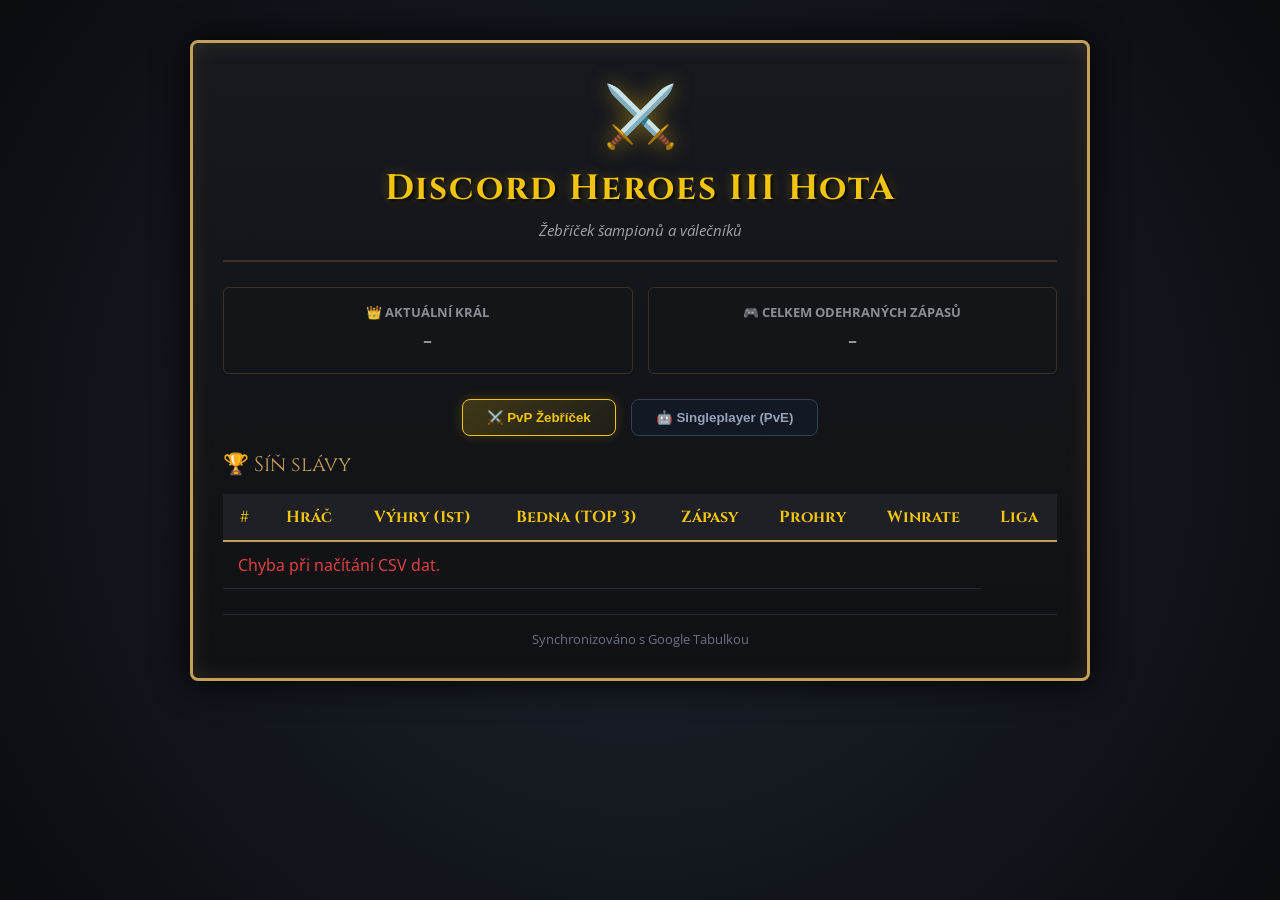
==== commit 1f587625: "Update index.html" ====
--- a/index.html
+++ b/index.html
@@ -3,43 +3,32 @@
 <head>
     <meta charset="UTF-8">
     <meta name="viewport" content="width=device-width, initial-scale=1.0">
-
     <title>Heroes III HotA - Leaderboard</title>
-
     <link rel="stylesheet" href="style.css">
 </head>
-
 <body>
 
 <div class="container">
 
     <div class="header">
-
         <div class="logo">⚔️</div>
-
         <h1>Discord Heroes III HotA</h1>
-
         <p>Žebříček šampionů a válečníků</p>
-
     </div>
 
-
     <div class="top-cards">
-
         <div class="card">
             <div class="title">👑 Aktuální Král</div>
             <div class="value" id="top-player">-</div>
         </div>
 
-
         <div class="card">
             <div class="title">🎮 Celkem Odehraných Zápasů</div>
             <div class="value" id="total-games">-</div>
         </div>
-
     </div>
 
-<!-- PŘEPÍNAČ REŽIMŮ (PvP / Singleplayer) -->
+    <!-- PŘEPÍNAČ REŽIMŮ (PvP / Singleplayer) -->
     <div class="leaderboard-toggle">
         <button class="toggle-btn active" id="btn-pvp" onclick="switchMode('pvp')">
             ⚔️ PvP Žebříček
@@ -69,62 +58,19 @@
             </thead>
             <tbody id="leaderboard-body">
                 <tr>
-                    <td colspan="8"> <!-- ZMĚNĚNO ZE 7 NA 8 -->
+                    <td colspan="8">
                         Načítám data z Google Sheets...
                     </td>
                 </tr>
             </tbody>
         </table>
     </div>
-    
-    <div class="leaderboard-title">
-        🏆 Síň slávy
-    </div>
-
-
-    <div class="table-wrapper">
-
-        <table>
-
-            <thead>
-
-                <tr>
-                    <th>#</th>
-                    <th>Hráč</th>
-                    <th>Výhry (1st)</th>
-                    <th>Bedna (TOP 3)</th>
-                    <th>Zápasy</th>
-                    <th>Prohry</th>
-                    <th>Winrate</th>
-                    <th>Liga</th>
-                </tr>
-
-            </thead>
-
-
-            <tbody id="leaderboard-body">
-
-                <tr>
-                    <td colspan="7">
-                        Načítám data z Google Sheets...
-                    </td>
-                </tr>
-
-            </tbody>
-
-
-        </table>
-
-    </div>
-
 
     <div class="footer">
         Synchronizováno s Google Tabulkou
     </div>
 
-
 </div>
-
 
 <script src="script.js"></script>
 
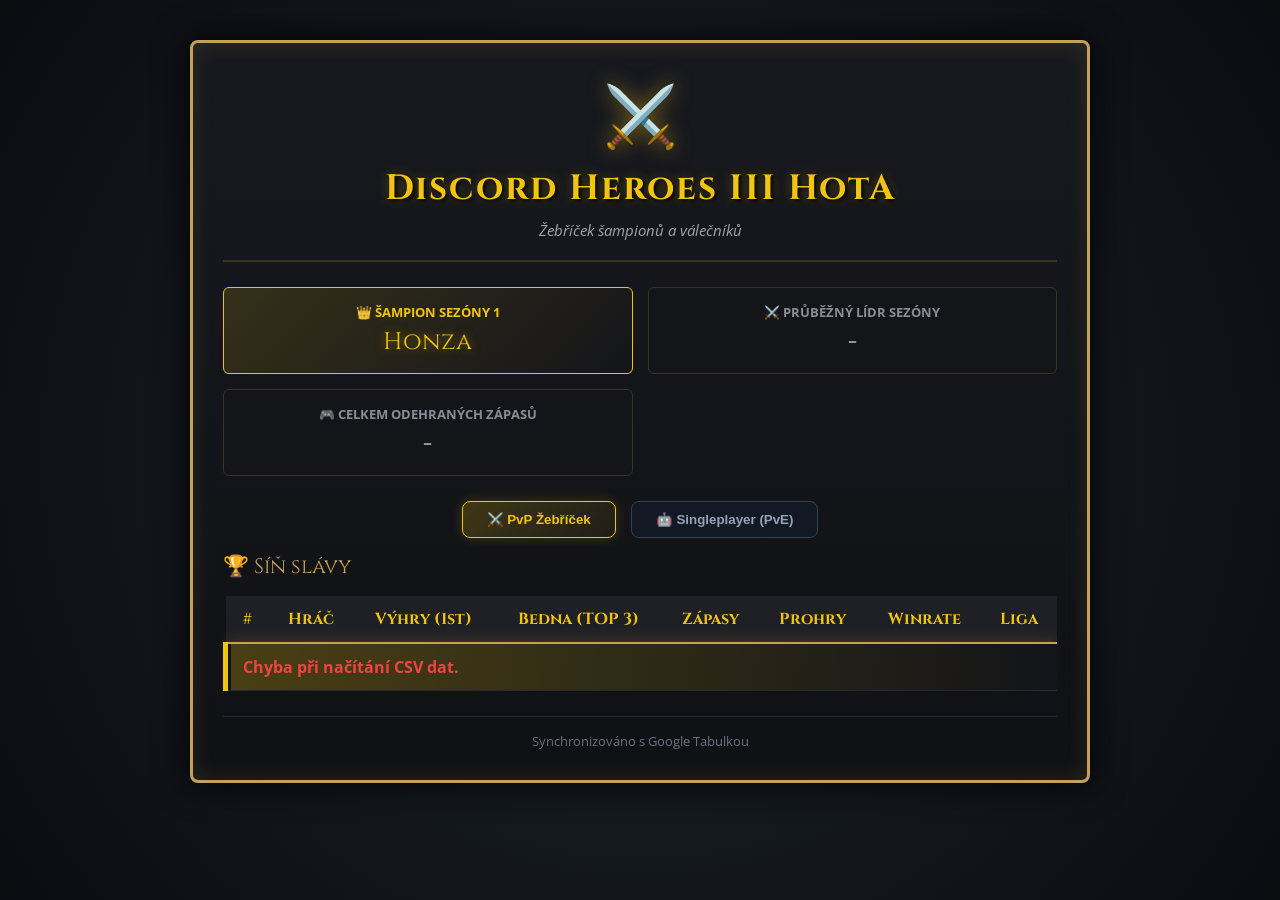
==== commit 75a2dbfe: "Update card titles in index.html" ====
--- a/index.html
+++ b/index.html
@@ -16,12 +16,21 @@
         <p>Žebříček šampionů a válečníků</p>
     </div>
 
+    <!-- HORNÍ KARTY (Všechny 3 karty v jednom bloku) -->
     <div class="top-cards">
+        <!-- 1. Trvalý Šampion minulého ročníku -->
+        <div class="card" style="border-color: #f1c40f; background: linear-gradient(135deg, rgba(241,196,15,0.15), rgba(20,21,26,0.9));">
+            <div class="title" style="color: #f1c40f;">👑 Šampion Sezóny 1</div>
+            <div class="value" style="color: #f1c40f; text-shadow: 0 0 10px rgba(241,196,15,0.5);">Honza</div>
+        </div>
+
+        <!-- 2. Aktuální lídr v živé tabulce -->
         <div class="card">
-            <div class="title">👑 Aktuální Král</div>
+            <div class="title">⚔️ Průběžný Lídr Sezóny</div>
             <div class="value" id="top-player">-</div>
         </div>
 
+        <!-- 3. Celkem odehraných zápasů -->
         <div class="card">
             <div class="title">🎮 Celkem Odehraných Zápasů</div>
             <div class="value" id="total-games">-</div>
--- a/style.css
+++ b/style.css
@@ -182,6 +182,34 @@
     font-weight: bold;
 }
 
+/* Zlaté podbarvení a zvýraznění pro 1. místo (Vítěz sezóny / Šampion) */
+tbody tr:first-child {
+    background: linear-gradient(90deg, rgba(241, 196, 15, 0.25) 0%, rgba(20, 21, 26, 0.7) 100%) !important;
+    border-left: 5px solid #f1c40f !important;
+    box-shadow: 0 0 15px rgba(241, 196, 15, 0.2);
+}
+
+tbody tr:first-child td {
+    color: #ffffff;
+    font-weight: bold;
+}
+
+/* Stříbrné a bronzové zvýraznění pro 2. a 3. místo */
+tbody tr:nth-child(2) {
+    border-left: 3px solid #e2e8f0;
+}
+
+tbody tr:nth-child(3) {
+    border-left: 3px solid #cd7f32;
+}
+
+/* Efekt pro korunku u vítěze */
+.winner-crown {
+    display: inline-block;
+    margin-right: 5px;
+    filter: drop-shadow(0 0 6px rgba(241, 196, 15, 0.9));
+}
+
 .badge-winrate {
     background: #059669;
     color: white;
@@ -232,6 +260,7 @@
     text-decoration: underline;
 }
 
+/* RESPONZIVNÍ STYLY PRO MOBILNÍ ZAŘÍZENÍ */
 @media(max-width: 700px) {
     body {
         padding: 10px;
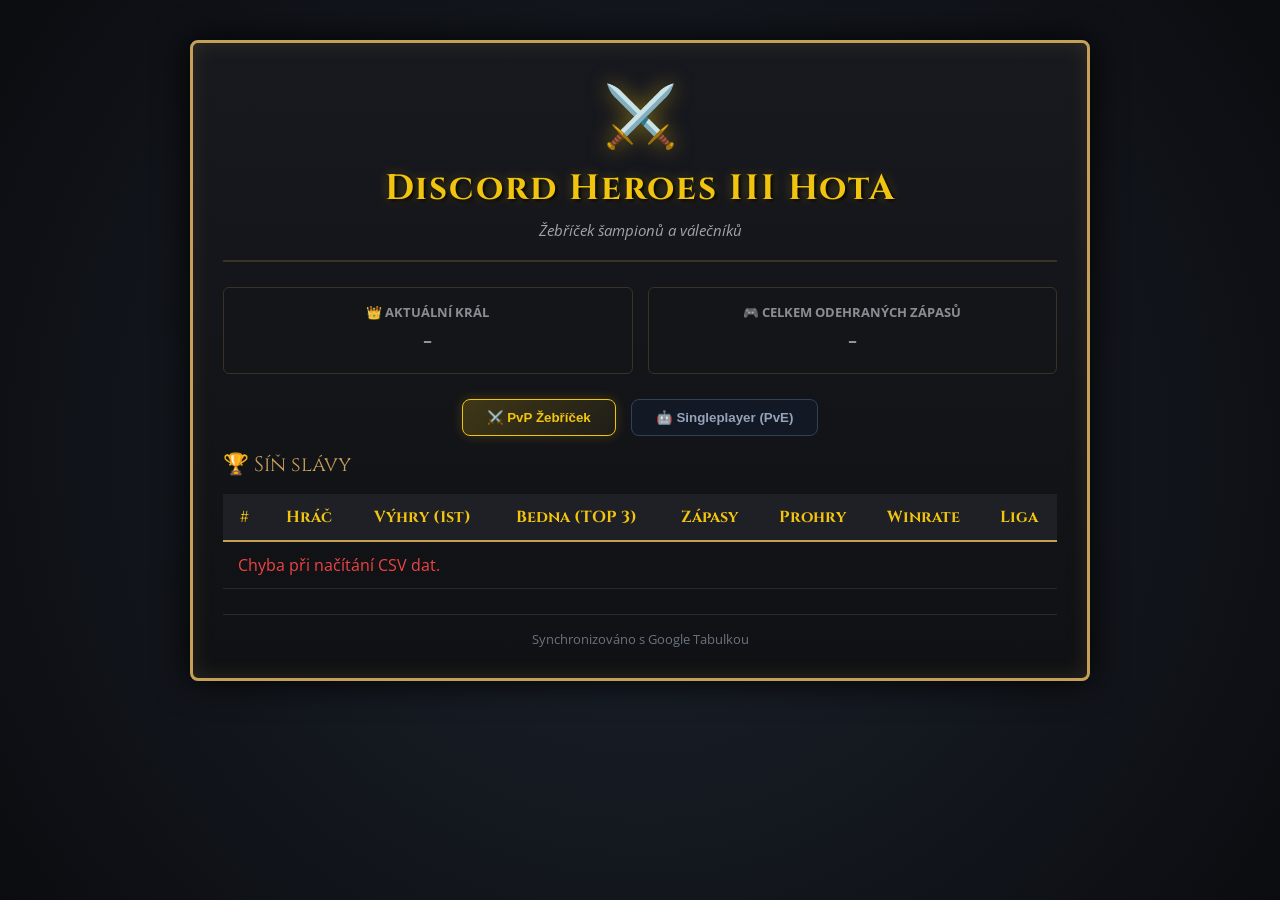
==== commit 45731b6b: "Add files via upload rollback" ====
--- a/index.html
+++ b/index.html
@@ -16,21 +16,12 @@
         <p>Žebříček šampionů a válečníků</p>
     </div>
 
-    <!-- HORNÍ KARTY (Všechny 3 karty v jednom bloku) -->
     <div class="top-cards">
-        <!-- 1. Trvalý Šampion minulého ročníku -->
-        <div class="card" style="border-color: #f1c40f; background: linear-gradient(135deg, rgba(241,196,15,0.15), rgba(20,21,26,0.9));">
-            <div class="title" style="color: #f1c40f;">👑 Šampion Sezóny 1</div>
-            <div class="value" style="color: #f1c40f; text-shadow: 0 0 10px rgba(241,196,15,0.5);">Honza</div>
-        </div>
-
-        <!-- 2. Aktuální lídr v živé tabulce -->
         <div class="card">
-            <div class="title">⚔️ Průběžný Lídr Sezóny</div>
+            <div class="title">👑 Aktuální Král</div>
             <div class="value" id="top-player">-</div>
         </div>
 
-        <!-- 3. Celkem odehraných zápasů -->
         <div class="card">
             <div class="title">🎮 Celkem Odehraných Zápasů</div>
             <div class="value" id="total-games">-</div>
--- a/style.css
+++ b/style.css
@@ -182,34 +182,6 @@
     font-weight: bold;
 }
 
-/* Zlaté podbarvení a zvýraznění pro 1. místo (Vítěz sezóny / Šampion) */
-tbody tr:first-child {
-    background: linear-gradient(90deg, rgba(241, 196, 15, 0.25) 0%, rgba(20, 21, 26, 0.7) 100%) !important;
-    border-left: 5px solid #f1c40f !important;
-    box-shadow: 0 0 15px rgba(241, 196, 15, 0.2);
-}
-
-tbody tr:first-child td {
-    color: #ffffff;
-    font-weight: bold;
-}
-
-/* Stříbrné a bronzové zvýraznění pro 2. a 3. místo */
-tbody tr:nth-child(2) {
-    border-left: 3px solid #e2e8f0;
-}
-
-tbody tr:nth-child(3) {
-    border-left: 3px solid #cd7f32;
-}
-
-/* Efekt pro korunku u vítěze */
-.winner-crown {
-    display: inline-block;
-    margin-right: 5px;
-    filter: drop-shadow(0 0 6px rgba(241, 196, 15, 0.9));
-}
-
 .badge-winrate {
     background: #059669;
     color: white;
@@ -260,7 +232,6 @@
     text-decoration: underline;
 }
 
-/* RESPONZIVNÍ STYLY PRO MOBILNÍ ZAŘÍZENÍ */
 @media(max-width: 700px) {
     body {
         padding: 10px;
